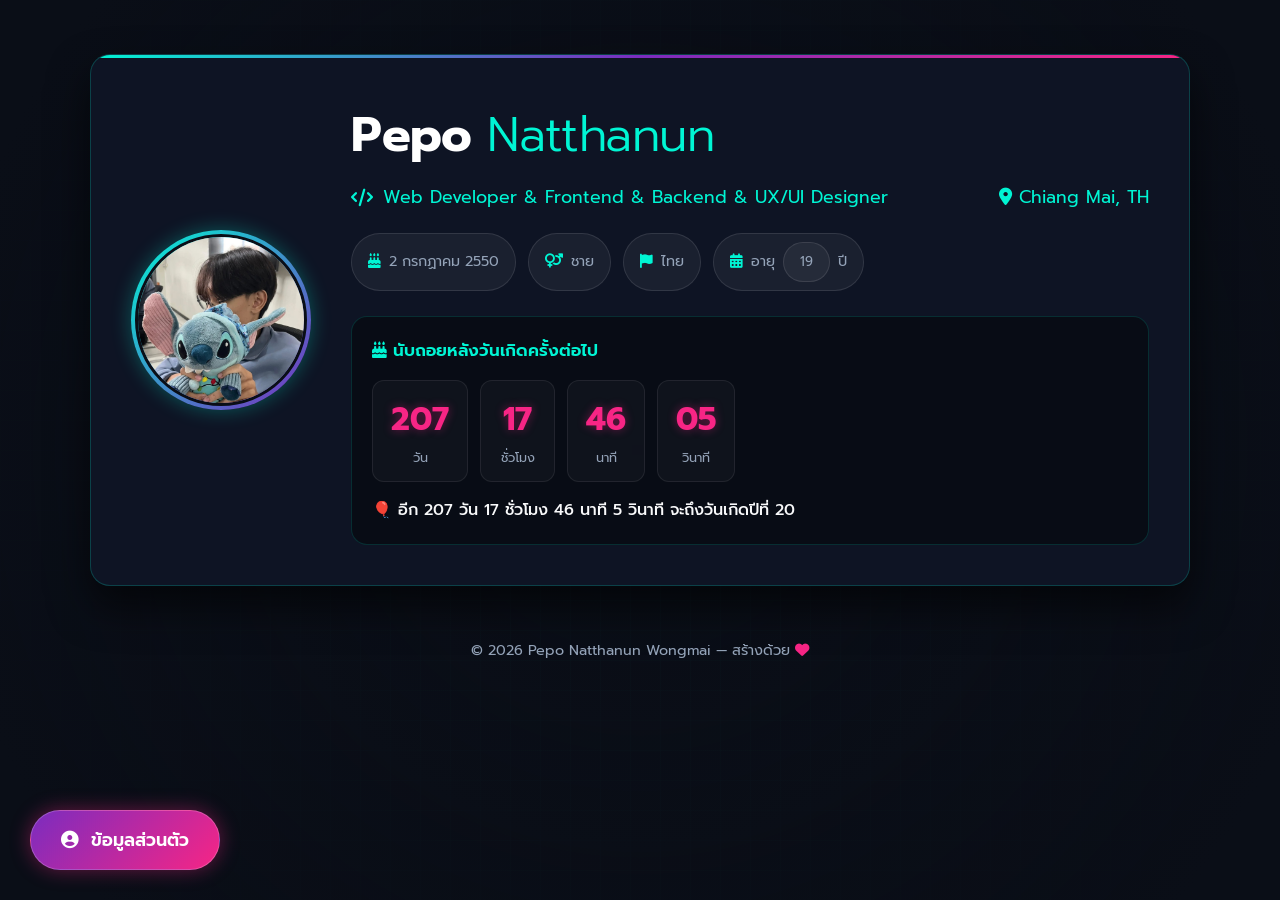
==== index.html @ 911c1d2a "Edit_profile" ====
<!DOCTYPE html>
<html lang="th">

<head>
    <meta charset="UTF-8">
    <meta name="viewport" content="width=device-width, initial-scale=1.0">
    <title>Portfolio - Pepo Natthanun</title>
    <link rel="icon" href="icon.png" type="image/png">
    <link rel="stylesheet" href="style.css">
    <link rel="stylesheet" href="https://cdnjs.cloudflare.com/ajax/libs/font-awesome/6.5.0/css/all.min.css">
    <link href="https://fonts.googleapis.com/css2?family=Prompt:wght@300;400;500;600;700&display=swap" rel="stylesheet">
</head>

<body>

    <video class="video-background" autoplay muted loop playsinline id="bgVideo">
        <source src="video.mp4" type="video/mp4">
    </video>
    <div class="video-overlay"></div>

    <button class="show-info-btn" id="showInfoBtn">
        <i class="fas fa-user-circle"></i>
        <span class="btn-text">ข้อมูลส่วนตัว</span>
    </button>

    <div class="party-overlay" id="partyOverlay"></div>
    <div class="birthday-message" id="birthdayMessage">
        <h2>🎉 สุขสันต์วันเกิด! 🎂</h2>
        <p style="font-size: 1.5em; margin-top: 20px;">อายุครบ <span id="newAge">18</span> ปีแล้ว!</p>
        <p style="margin-top: 20px;">🎈 🎊 🎁</p>
    </div>

    <div class="lightbox" id="lightbox" onclick="closeLightbox()">
        <span class="lightbox-close" onclick="closeLightbox()">&times;</span>
        <img id="lightboxImg" src="" alt="Full size">
    </div>

    <div class="container">

        <div class="profile-card">
            <div class="profile-image">
                <img src="photo/profile_port.jpg" alt="Profile Image"
                    onerror="this.src='data:image/svg+xml,%3Csvg%20xmlns%3D%22http%3A%2F%2Fwww.w3.org%2F2000%2Fsvg%22%20width%3D%22200%22%20height%3D%22200%22%20viewBox%3D%220%200%20200%20200%22%3E%3Ccircle%20cx%3D%22100%22%20cy%3D%22100%22%20r%3D%2290%22%20fill%3D%22%234361ee%22%2F%3E%3Ctext%20x%3D%22100%22%20y%3D%22120%22%20font-size%3D%2260%22%20text-anchor%3D%22middle%22%20fill%3D%22white%22%20font-family%3D%22Arial%22%3EF%3C%2Ftext%3E%3C%2Fsvg%3E'">
            </div>
            <div class="profile-info">
                <h1>Pepo <span style="font-weight:300;">Natthanun</span></h1>
                <div class="title">
                    <i class="fas fa-code"></i> Web Developer & Frontend & Backend & UX/UI Designer
                    <span style="margin-left: auto;"><i class="fas fa-map-marker-alt"></i> Chiang Mai, TH</span>
                </div>
                <div class="quick-info">
                    <span><i class="fas fa-cake-candles"></i> 2 กรกฏาคม 2550</span>
                    <span><i class="fas fa-venus-mars"></i> ชาย</span>
                    <span><i class="fas fa-flag"></i> ไทย</span>
                    <span><i class="fas fa-calendar-alt"></i> อายุ <span id="currentAge">19</span> ปี</span>
                </div>

                <!-- ✅ กล่องนับถอยหลังวันเกิด -->
                <div class="countdown-box">
                    <div class="countdown-title">
                        <i class="fas fa-birthday-cake"></i> นับถอยหลังวันเกิดครั้งต่อไป
                    </div>
                    <div class="countdown-timer" id="countdown">
                        <div class="countdown-item">
                            <div class="countdown-number" id="days">00</div>
                            <div class="countdown-label">วัน</div>
                        </div>
                        <div class="countdown-item">
                            <div class="countdown-number" id="hours">00</div>
                            <div class="countdown-label">ชั่วโมง</div>
                        </div>
                        <div class="countdown-item">
                            <div class="countdown-number" id="minutes">00</div>
                            <div class="countdown-label">นาที</div>
                        </div>
                        <div class="countdown-item">
                            <div class="countdown-number" id="seconds">00</div>
                            <div class="countdown-label">วินาที</div>
                        </div>
                    </div>
                    <p style="margin-top: 15px; font-weight: 500;" id="birthdayStatus"></p>
                </div>
            </div>
        </div>

        <!-- ✅ เนื้อหาที่ซ่อนไว้ (จะแสดงเมื่อกดปุ่ม) -->
        <div class="hidden-content" id="hiddenContent">

            <!-- ข้อมูลส่วนตัว -->
            <div class="section-card">
                <h2><i class="fas fa-user-circle"></i> ข้อมูลส่วนตัว</h2>
                <ul class="personal-list">
                    <li><i class="fas fa-user"></i> <strong>ชื่อ - สกุล:</strong> นาย ณัฐนันท์ วงค์ใหม่</li>
                    <li><i class="fas fa-tag"></i> <strong>ชื่อเล่น:</strong> ปีโป้</li>
                    <li><i class="fas fa-calendar"></i> <strong>อายุ:</strong> <span id="personalAge">19</span> ปี</li>
                    <li><i class="fas fa-birthday-cake"></i> <strong>วันเกิด:</strong> 2 กรกฎาคม 2550</li>
                    <li><i class="fas fa-flag"></i> <strong>สัญชาติ:</strong> ไทย</li>
                </ul>
            </div>

            <!-- การศึกษา -->
            <div class="section-card">
                <h2><i class="fas fa-graduation-cap"></i> ประวัติการศึกษา</h2>
                <ul class="edu-list">
                    <li>
                        <span class="edu-year"><i class="far fa-calendar-alt"></i> 2569 - 2571</span>
                        <span>วิทยาลัยเทคนิคเชียงใหม่ (ปวส.)</span>
                        <button class="map-btn" data-location="วิทยาลัยเทคนิคเชียงใหม่"
                            onclick="confirmNavigation('https://maps.google.com/?cid=16437968764366300182')">
                            <i class="fas fa-map-marked-alt"></i> แผนที่
                        </button>
                    </li>
                    <li>
                        <span class="edu-year"><i class="far fa-calendar-alt"></i> 2565 - 2568</span>
                        <span>วิทยาลัยเทคนิคเชียงใหม่ (ปวช.)</span>
                        <button class="map-btn" data-location="วิทยาลัยเทคนิคเชียงใหม่"
                            onclick="confirmNavigation('https://maps.google.com/?cid=16437968764366300182')">
                            <i class="fas fa-map-marked-alt"></i> แผนที่
                        </button>
                    </li>
                    <li>
                        <span class="edu-year"><i class="far fa-calendar-alt"></i> 2557 - 2565</span>
                        <span>โรงเรียนบ้านหนองโค้ง</span>
                        <button class="map-btn" data-location="โรงเรียนบ้านหนองโค้ง"
                        onclick="confirmNavigation('https://www.google.com/maps/search/?api=1&query=โรงเรียนบ้านหนองโค้ง+เชียงใหม่')">
                        <i class="fas fa-map-marked-alt"></i> แผนที่
                        </button>
                    </li>
                </ul>
            </div>

            <!-- ทักษะ -->
            <div class="section-card">
                <h2><i class="fas fa-code-branch"></i> ทักษะ & เทคโนโลยี</h2>
                <div class="skills-grid">
                    <div class="skill-box">
                        <i class="fas fa-laptop-code" style="font-size: 1.8em; color: var(--primary); margin-bottom: 12px;"></i>
                        <h3>Frontend</h3>
                        <ul style="list-style: none; padding: 0; margin: 15px 0 0 0; text-align: left; display: flex; flex-direction: column; gap: 8px;">
                            <li style="display: flex; align-items: center; gap: 10px;">
                                <i class="fab fa-html5" style="color: #e34f26; font-size: 1.2em; width: 20px; text-align: center;"></i> HTML
                            </li>
                            <li style="display: flex; align-items: center; gap: 10px;">
                                <i class="fab fa-css3-alt" style="color: #1572b6; font-size: 1.2em; width: 20px; text-align: center;"></i> CSS
                            </li>
                            <li style="display: flex; align-items: center; gap: 10px;">
                                <i class="fab fa-js" style="color: #f7df1e; font-size: 1.2em; width: 20px; text-align: center;"></i> JavaScript
                            </li>
                            <li style="display: flex; align-items: center; gap: 10px;">
                                <i class="fas fa-cubes" style="color: #000000; background: #ffffff; border-radius: 4px; padding: 1px; font-size: 1.1em; width: 20px; text-align: center;"></i> Next.js
                            </li>
                            <li style="display: flex; align-items: center; gap: 10px;">
                                <i class="fas fa-mobile-alt" style="color: #4cc9f0; font-size: 1.2em; width: 20px; text-align: center;"></i> Responsive Design
                            </li>
                        </ul>
                    </div>
                    <div class="skill-box">
                        <i class="fas fa-server" style="font-size: 1.8em; color: var(--primary); margin-bottom: 10px;"></i>
                        <h3>Backend</h3>
                        <ul style="list-style: none; padding: 0; margin: 15px 0 0 0; text-align: left; display: flex; flex-direction: column; gap: 8px;">
                            <li style="display: flex; align-items: center; gap: 10px;">
                                <i class="fab fa-php" style="color: #777bb4; font-size: 1.2em; width: 20px; text-align: center;"></i> PHP
                            </li>
                            <li style="display: flex; align-items: center; gap: 10px;">
                                <i class="fab fa-python" style="color: #3776ab; font-size: 1.2em; width: 20px; text-align: center;"></i> Python (MicroPython)
                            </li>
                            <li style="display: flex; align-items: center; gap: 10px;">
                                <i class="fab fa-node-js" style="color: #339933; font-size: 1.2em; width: 20px; text-align: center;"></i> Node.js (Express)
                            </li>
                        </ul>
                    </div>
                    <div class="skill-box">
                        <i class="fas fa-tools" style="font-size: 1.8em; color: var(--primary); margin-bottom: 10px;"></i>
                        <h3>Tools</h3>
                        <ul style="list-style: none; padding: 0; margin: 15px 0 0 0; text-align: left; display: flex; flex-direction: column; gap: 8px;">
                            <li style="display: flex; align-items: center; gap: 10px;">
                                <i class="fab fa-git-alt" style="color: #f05032; font-size: 1.2em; width: 20px; text-align: center;"></i> Git
                            </li>
                            <li style="display: flex; align-items: center; gap: 10px;">
                                <i class="fab fa-github" style="color: #333; font-size: 1.2em; width: 20px; text-align: center;"></i> GitHub
                            </li>
                            <li style="display: flex; align-items: center; gap: 10px;">
                                <i class="fas fa-code" style="color: #007acc; font-size: 1.2em; width: 20px; text-align: center;"></i> VS Code
                            </li>
                            <li style="display: flex; align-items: center; gap: 10px;">
                                <i class="fab fa-figma" style="color: #f24e1e; font-size: 1.2em; width: 20px; text-align: center;"></i> Figma (พื้นฐาน)
                            </li>
                        </ul>
                    </div>
                    <div class="skill-box">
                        <i class="fas fa-language" style="font-size: 1.8em; color: var(--primary); margin-bottom: 10px;"></i>
                        <h3>ภาษา</h3>
                        <ul style="list-style: none; padding: 0; margin: 15px 0 0 0; text-align: left; display: flex; flex-direction: column; gap: 8px;">
                            <li style="display: flex; align-items: center; gap: 10px;">
                                <i class="fas fa-globe-asia"></i> ไทย (Native)
                            </li>
                            <li style="display: flex; align-items: center; gap: 10px;">
                                <i class="fas fa-globe-americas"></i> อังกฤษ (สื่อสารได้)
                            </li>
                        </ul>
                    </div>
                </div>
            </div>

            <!-- ผลงาน -->
            <div class="section-card">
                <h2><i class="fas fa-briefcase"></i> ผลงาน & เว็บไซต์</h2>
                
                <!-- หมวดหมู่ที่ 1: การแข่งขัน -->
                <h3 style="margin: 20px 0 15px 0; font-size: 1.1em; color: #fbbf24;">
                    <i class="fas fa-trophy"></i> ผลงานการแข่งขัน & รางวัล
                </h3>
                <div class="work-gallery">
                    <div class="work-card" onclick="openLightbox('photo/coding1.jpg')">
                        <img src="photo/coding1.jpg" alt="Coding Thailand Round 1"
                            onerror="this.style.backgroundColor='#2a2d3e'; this.src='data:image/svg+xml,%3Csvg xmlns=%22http://www.w3.org/2000/svg%22 width=%22100%25%22 height=%22100%25%22%3E%3Crect width=%22100%25%22 height=%22100%25%22 fill=%22%232a2d3e%22/%3E%3Ctext x=%2250%25%22 y=%2250%25%22 fill=%22%238d99ae%22 dominant-baseline=%22middle%22 text-anchor=%22middle%22%3ECoding Thailand 1%3C/text%3E%3C/svg%3E';">
                        <div class="work-content">
                            <h4>Coding Thailand (รอบคัดเลือก)</h4>
                            <p>ผ่านการคัดเลือกตัวแทนเข้าแข่งขันระดับประเทศ ณ กรุงเทพฯ</p>
                            <i class="fas fa-search-plus" style="color: var(--primary);"></i>
                        </div>
                    </div>

                    <div class="work-card" onclick="openLightbox('photo/coding.jpg')">
                        <img src="photo/coding.jpg" alt="Coding Thailand National Round"
                            onerror="this.style.backgroundColor='#2a2d3e'; this.src='data:image/svg+xml,%3Csvg xmlns=%22http://www.w3.org/2000/svg%22 width=%22100%25%22 height=%22100%25%22%3E%3Crect width=%22100%25%22 height=%22100%25%22 fill=%22%232a2d3e%22/%3E%3Ctext x=%2250%25%22 y=%2250%25%22 fill=%22%238d99ae%22 dominant-baseline=%22middle%22 text-anchor=%22middle%22%3ECoding Thailand 2%3C/text%3E%3C/svg%3E';">
                        <div class="work-content">
                            <h4>Coding Thailand (รอบระดับประเทศ)</h4>
                            <p>เข้าร่วมการแข่งขันพัฒนาซอฟต์แวร์รอบชิงชนะเลิศ</p>
                            <i class="fas fa-search-plus" style="color: var(--primary);"></i>
                        </div>
                    </div>

                    <div class="work-card" onclick="openLightbox('photo/AI.png')">
                        <img src="photo/AI.png" alt="AI Project"
                            onerror="this.style.backgroundColor='#2a2d3e'; this.src='data:image/svg+xml,%3Csvg xmlns=%22http://www.w3.org/2000/svg%22 width=%22100%25%22 height=%22100%25%22%3E%3Crect width=%22100%25%22 height=%22100%25%22 fill=%22%232a2d3e%22/%3E%3Ctext x=%2250%25%22 y=%2250%25%22 fill=%22%238d99ae%22 dominant-baseline=%22middle%22 text-anchor=%22middle%22%3EAI Innovation%3C/text%3E%3C/svg%3E';">
                        <div class="work-content">
                            <h4>การแข่งขันพัฒนา AI & Innovation</h4>
                            <p>การประยุกต์ใช้ปัญญาประดิษฐ์ในการแก้ปัญหา</p>
                            <i class="fas fa-search-plus" style="color: var(--primary);"></i>
                        </div>
                    </div>
                </div>

                <!-- หมวดหมู่ที่ 2: ผลงานส่วนตัว / ทำเล่นๆ -->
                <h3 style="margin: 30px 0 15px 0; font-size: 1.1em; color: #4cc9f0;">
                    <i class="fas fa-gamepad"></i> โปรเจกต์ส่วนตัว & ผลงานพัฒนายามว่าง
                </h3>
                <div class="work-gallery">
                <div class="work-card">
                        <img src="photo/Music.png" alt="Music Player" onclick="openLightbox('photo/Music.png')"
                            onerror="this.style.backgroundColor='#2a2d3e'; this.src='data:image/svg+xml,%3Csvg xmlns=%22http://www.w3.org/2000/svg%22 width=%22100%25%22 height=%22100%25%22%3E%3Crect width=%22100%25%22 height=%22100%25%22 fill=%22%232a2d3e%22/%3E%3Ctext x=%2250%25%22 y=%2250%25%22 fill=%22%234cc9f0%22 dominant-baseline=%22middle%22 text-anchor=%22middle%22%3EMusic Player%3C/text%3E%3C/svg%3E';">
                    <div class="work-content">
                        <h4>Music Player</h4>
                        <p>เป็นการลองสร้างเว็บเล่นเพลง ที่นำ Link Spotify มาใช้งานและเชื่อมต่อกับ API</p>
                        <a href="https://musicproject-poluvcvic.vercel.app/" target="_blank" class="visit-btn" style="display: inline-block; margin-top: 10px; color: var(--primary); font-weight: 500; text-decoration: none;">
                        <i class="fas fa-external-link-alt"></i> เปิดไปยังเว็บไซต์
                        </a>
                    </div>
                </div>
                    <div class="work-card">
                        <div style="background: linear-gradient(145deg, #4361ee, #7209b7); aspect-ratio: 16/9; display: flex; align-items: center; justify-content: center; color: white; font-size: 2.5em;">
                            <i class="fas fa-clock"></i>
                        </div>
                        <div class="work-content">
                            <h4>กำลังพัฒนา...</h4>
                            <p>โปรเจกต์และไอเดียใหม่ๆ กำลังจะมาเร็วๆ นี้</p>
                        </div>
                    </div>
                </div>
            </div>

        </div>
        <footer>
            <p>© 2026 Pepo Natthanun Wongmai — สร้างด้วย <i class="fas fa-heart" style="color: #f72585;"></i></p>
        </footer>
        
    </div>
    <script src="script.js"></script>
</body>

</html>
---- style.css ----
@import url('https://fonts.googleapis.com/css2?family=Fira+Code:wght@400;500;600&family=Prompt:wght@300;400;500;600;700&display=swap');

:root {
    --bg-dark: #0a0e17;
    --card-bg: rgba(16, 23, 42, 0.75);
    --primary: #00f5d4;       /* Neon Cyan */
    --secondary: #7b2cbf;     /* Neon Purple */
    --accent: #f72585;        /* Neon Pink */
    --text-main: #f8f9fa;
    --text-muted: #94a3b8;
    --code-font: 'Fira Code', monospace;
    --border-radius: 16px;
    --card-radius: 20px;
    --neon-glow: 0 0 20px rgba(0, 245, 212, 0.3);
    --shadow: 0 20px 40px rgba(0, 0, 0, 0.6);
}

* {
    margin: 0;
    padding: 0;
    box-sizing: border-box;
}

body {
    font-family: 'Prompt', sans-serif;
    background-color: var(--bg-dark);
    color: var(--text-main);
    line-height: 1.7;
    padding: 24px;
    min-height: 100vh;
    position: relative;
    background-image: 
        linear-gradient(rgba(0, 245, 212, 0.03) 1px, transparent 1px),
        linear-gradient(90deg, rgba(0, 245, 212, 0.03) 1px, transparent 1px);
    background-size: 30px 30px;
}

/* Background Video Overlay */
.video-background {
    position: fixed;
    top: 0;
    left: 0;
    width: 100%;
    height: 100%;
    object-fit: cover;
    z-index: -2;
    opacity: 0.35;
    filter: saturate(1.2) contrast(1.1);
}

.video-overlay {
    position: fixed;
    top: 0;
    left: 0;
    width: 100%;
    height: 100%;
    background: radial-gradient(circle at center, rgba(10, 14, 23, 0.5) 0%, #0a0e17 90%);
    z-index: -1;
}

.container {
    max-width: 1100px;
    margin: 0 auto;
    position: relative;
    z-index: 1;
}

/* Floating Info Button */
.show-info-btn {
    position: fixed;
    bottom: 30px;
    left: 30px;
    background: linear-gradient(135deg, var(--secondary), var(--accent));
    color: white;
    border: 1px solid rgba(255, 255, 255, 0.2);
    padding: 16px 30px;
    border-radius: 50px;
    font-size: 1.1em;
    font-weight: 600;
    font-family: var(--code-font);
    cursor: pointer;
    box-shadow: 0 0 20px rgba(247, 37, 133, 0.4);
    display: flex;
    align-items: center;
    gap: 12px;
    z-index: 1000;
    transition: all 0.3s ease;
}

.show-info-btn:hover {
    transform: translateY(-3px) scale(1.03);
    box-shadow: 0 0 35px rgba(247, 37, 133, 0.7);
}

.hidden-content {
    display: none;
}

.hidden-content.show {
    display: block;
}

/* Profile Card - Terminal Style */
.profile-card {
    background: var(--card-bg);
    backdrop-filter: blur(20px);
    -webkit-backdrop-filter: blur(20px);
    border-radius: var(--card-radius);
    padding: 40px;
    margin-top: 30px;
    margin-bottom: 32px;
    box-shadow: var(--shadow);
    display: flex;
    flex-wrap: wrap;
    align-items: center;
    gap: 40px;
    border: 1px solid rgba(0, 245, 212, 0.2);
    position: relative;
    overflow: hidden;
}

.profile-card::before {
    content: '';
    position: absolute;
    top: 0;
    left: 0;
    width: 100%;
    height: 3px;
    background: linear-gradient(90deg, var(--primary), var(--secondary), var(--accent));
}

.profile-image {
    flex-shrink: 0;
    width: 180px;
    height: 180px;
    border-radius: 50%;
    background: linear-gradient(135deg, var(--primary), var(--secondary));
    padding: 4px;
    box-shadow: var(--neon-glow);
}

.profile-image img {
    width: 100%;
    height: 100%;
    object-fit: cover;
    border-radius: 50%;
    border: 3px solid var(--bg-dark);
}

.profile-info {
    flex: 1;
}

.profile-info h1 {
    font-size: 3em;
    font-weight: 700;
    color: #fff;
    margin-bottom: 6px;
    letter-spacing: -0.5px;
}

.profile-info h1 span {
    color: var(--primary);
    font-family: var(--code-font);
}

.profile-info .title {
    font-size: 1.1em;
    font-family: var(--code-font);
    color: var(--primary);
    margin-bottom: 20px;
    display: flex;
    align-items: center;
    gap: 10px;
    flex-wrap: wrap;
}

.quick-info {
    display: flex;
    flex-wrap: wrap;
    gap: 12px;
    margin-top: 16px;
}

.quick-info span {
    display: flex;
    align-items: center;
    gap: 8px;
    background: rgba(255, 255, 255, 0.05);
    border: 1px solid rgba(255, 255, 255, 0.1);
    padding: 8px 16px;
    border-radius: 50px;
    font-size: 0.9em;
    color: var(--text-muted);
}

.quick-info span i {
    color: var(--primary);
}

/* Countdown Box */
.countdown-box {
    background: rgba(0, 0, 0, 0.4);
    border-radius: 16px;
    padding: 20px;
    margin-top: 25px;
    border: 1px solid rgba(0, 245, 212, 0.15);
}

.countdown-title {
    font-size: 1.05em;
    font-weight: 600;
    font-family: var(--code-font);
    margin-bottom: 15px;
    color: var(--primary);
}

.countdown-timer {
    display: flex;
    gap: 12px;
    flex-wrap: wrap;
}

.countdown-item {
    background: rgba(255, 255, 255, 0.03);
    border: 1px solid rgba(255, 255, 255, 0.08);
    padding: 12px 18px;
    border-radius: 12px;
    text-align: center;
    min-width: 75px;
}

.countdown-number {
    font-size: 2em;
    font-weight: 700;
    font-family: var(--code-font);
    color: var(--accent);
    text-shadow: 0 0 10px rgba(247, 37, 133, 0.4);
}

.countdown-label {
    font-size: 0.8em;
    color: var(--text-muted);
}

/* Section Cards - IDE Window Style */
.section-card {
    background: var(--card-bg);
    backdrop-filter: blur(15px);
    border-radius: var(--card-radius);
    padding: 32px;
    margin-bottom: 28px;
    box-shadow: var(--shadow);
    border: 1px solid rgba(255, 255, 255, 0.08);
    transition: all 0.3s ease;
    position: relative;
}

.section-card:hover {
    border-color: rgba(0, 245, 212, 0.3);
    box-shadow: 0 10px 30px rgba(0, 0, 0, 0.8), 0 0 15px rgba(0, 245, 212, 0.1);
    transform: translateY(-2px);
}

h2 {
    font-size: 1.6em;
    font-weight: 600;
    font-family: var(--code-font);
    color: #fff;
    margin-bottom: 24px;
    display: flex;
    align-items: center;
    gap: 12px;
    border-bottom: 1px solid rgba(255, 255, 255, 0.1);
    padding-bottom: 14px;
}

h2 i {
    color: var(--primary);
}

/* Lists Styling */
.personal-list, .edu-list {
    list-style: none;
}

.personal-list li, .edu-list li {
    padding: 12px 0;
    border-bottom: 1px dashed rgba(255, 255, 255, 0.08);
    display: flex;
    align-items: center;
    gap: 15px;
    color: var(--text-muted);
}

.personal-list li strong {
    color: var(--text-main);
}

.personal-list li i {
    color: var(--primary);
    width: 20px;
}

.edu-year {
    font-family: var(--code-font);
    font-weight: 600;
    color: var(--primary);
    min-width: 140px;
}

.map-btn {
    background: rgba(0, 245, 212, 0.1);
    border: 1px solid var(--primary);
    color: var(--primary);
    cursor: pointer;
    margin-left: auto;
    padding: 6px 14px;
    border-radius: 20px;
    transition: 0.2s;
    font-size: 0.85em;
    font-family: var(--code-font);
}

.map-btn:hover {
    background: var(--primary);
    color: var(--bg-dark);
    box-shadow: var(--neon-glow);
}

/* Skills Grid */
.skills-grid {
    display: grid;
    grid-template-columns: repeat(auto-fit, minmax(220px, 1fr));
    gap: 20px;
}

.skill-box {
    background: rgba(0, 0, 0, 0.3);
    border: 1px solid rgba(255, 255, 255, 0.05);
    padding: 22px;
    border-radius: 16px;
    transition: 0.3s;
}

.skill-box:hover {
    border-color: var(--secondary);
    background: rgba(123, 44, 191, 0.1);
}

.skill-box h3 {
    font-family: var(--code-font);
    color: var(--primary);
    margin-bottom: 8px;
}

.skill-box p {
    color: var(--text-muted);
    font-size: 0.95em;
}

/* Work Gallery */
.work-gallery {
    display: grid;
    grid-template-columns: repeat(auto-fit, minmax(260px, 1fr));
    gap: 24px;
    margin-top: 20px;
}

.work-card {
    background: rgba(0, 0, 0, 0.4);
    border-radius: 16px;
    overflow: hidden;
    border: 1px solid rgba(255, 255, 255, 0.08);
    transition: 0.3s;
    cursor: pointer;
}

.work-card:hover {
    transform: translateY(-5px);
    border-color: var(--accent);
    box-shadow: 0 10px 20px rgba(247, 37, 133, 0.2);
}

.work-card img {
    width: 100%;
    aspect-ratio: 16/9;
    object-fit: cover;
}

.work-card .work-content {
    padding: 16px 20px;
}

.work-card h4 {
    color: var(--text-main);
    font-size: 1.05em;
    margin-bottom: 4px;
}

.work-card p {
    color: var(--text-muted);
    font-size: 0.85em;
}

/* Lightbox Modal */
.lightbox {
    position: fixed;
    top: 0;
    left: 0;
    width: 100%;
    height: 100%;
    background: rgba(10, 14, 23, 0.95);
    backdrop-filter: blur(10px);
    display: none;
    justify-content: center;
    align-items: center;
    z-index: 10000;
}

.lightbox.active {
    display: flex;
}

.lightbox img {
    max-width: 90%;
    max-height: 85%;
    border-radius: 12px;
    border: 1px solid var(--primary);
    box-shadow: 0 0 50px rgba(0, 245, 212, 0.2);
}

.lightbox-close {
    position: absolute;
    top: 30px;
    right: 30px;
    color: #fff;
    font-size: 35px;
    cursor: pointer;
}

/* Footer */
footer {
    text-align: center;
    padding: 20px;
    color: var(--text-muted);
    font-family: var(--code-font);
    font-size: 0.9em;
}

/* Birthday Overlay */
.birthday-message {
    position: fixed;
    top: 50%;
    left: 50%;
    transform: translate(-50%, -50%);
    background: var(--bg-dark);
    border: 2px solid var(--accent);
    box-shadow: 0 0 50px rgba(247, 37, 133, 0.6);
    padding: 40px;
    border-radius: 20px;
    text-align: center;
    z-index: 10000;
    display: none;
}

.party-active .birthday-message {
    display: block;
}

@media (max-width: 640px) {
    .profile-card {
        padding: 25px;
        flex-direction: column;
        text-align: center;
    }

    .profile-info h1 {
        font-size: 2.2em;
    }

    .quick-info {
        justify-content: center;
    }

    .map-btn {
        margin-left: 0;
        margin-top: 8px;
        width: 100%;
    }
}
*:not(i):not(svg):not([class*="fa-"]) {
    font-family: 'Prompt', sans-serif !important;
}

i, .fas, .far, .fab {
    font-family: "Font Awesome 6 Free", "Font Awesome 6 Brands" !important;
}
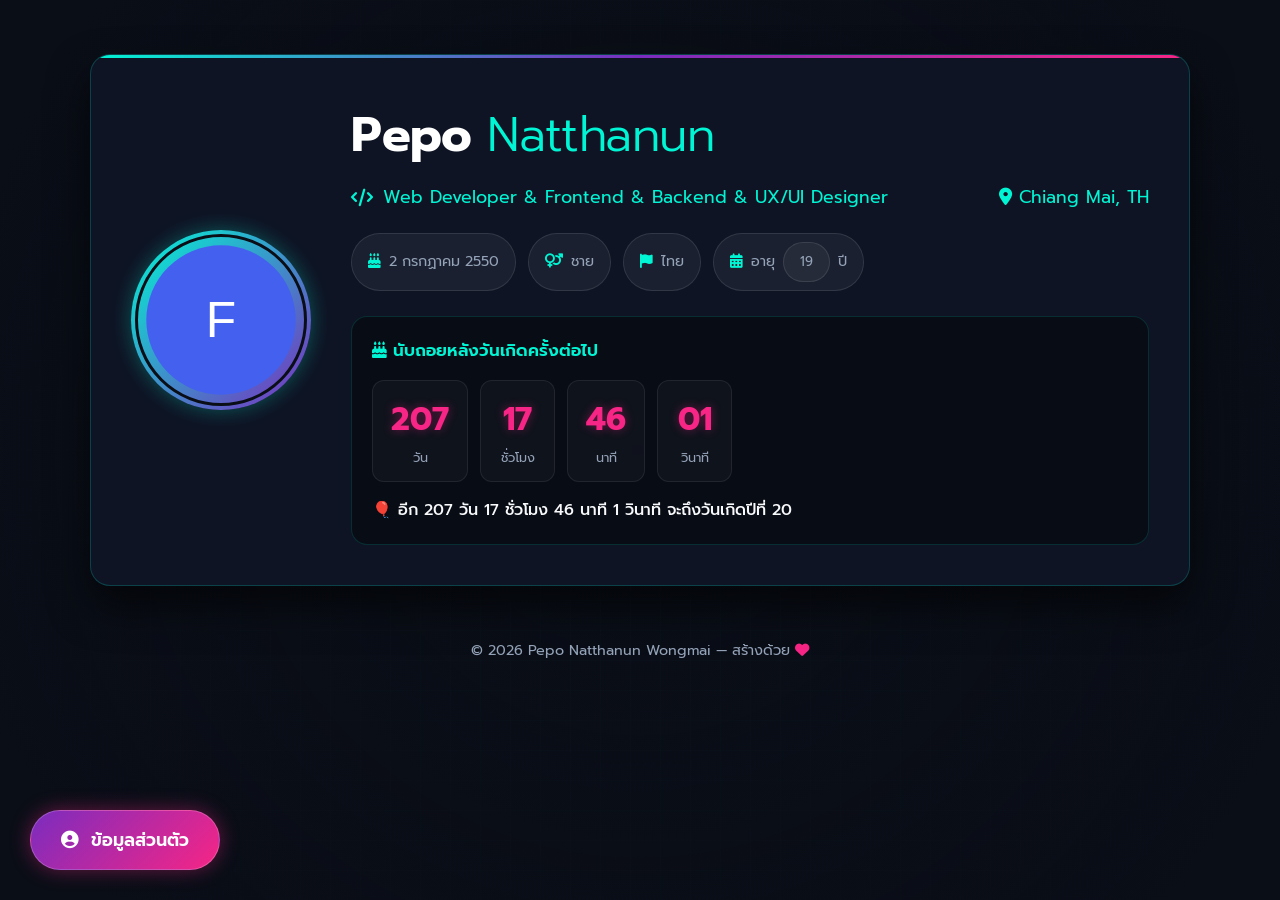
==== commit 236cd212: "แก้ไข/เพิ่ม ผลงานการแข่งขัน" ====
--- a/index.html
+++ b/index.html
@@ -225,7 +225,7 @@
                         <img src="photo/coding.jpg" alt="Coding Thailand National Round"
                             onerror="this.style.backgroundColor='#2a2d3e'; this.src='data:image/svg+xml,%3Csvg xmlns=%22http://www.w3.org/2000/svg%22 width=%22100%25%22 height=%22100%25%22%3E%3Crect width=%22100%25%22 height=%22100%25%22 fill=%22%232a2d3e%22/%3E%3Ctext x=%2250%25%22 y=%2250%25%22 fill=%22%238d99ae%22 dominant-baseline=%22middle%22 text-anchor=%22middle%22%3ECoding Thailand 2%3C/text%3E%3C/svg%3E';">
                         <div class="work-content">
-                            <h4>Coding Thailand (รอบระดับประเทศ)</h4>
+                            <h4>Coding Thailand (ระดับประเทศ)</h4>
                             <p>เข้าร่วมการแข่งขันพัฒนาซอฟต์แวร์รอบชิงชนะเลิศ</p>
                             <i class="fas fa-search-plus" style="color: var(--primary);"></i>
                         </div>
@@ -237,6 +237,24 @@
                         <div class="work-content">
                             <h4>การแข่งขันพัฒนา AI & Innovation</h4>
                             <p>การประยุกต์ใช้ปัญญาประดิษฐ์ในการแก้ปัญหา</p>
+                            <i class="fas fa-search-plus" style="color: var(--primary);"></i>
+                        </div>
+                    </div>
+                    <div class="work-card" onclick="openLightbox('photo/devops.jpg')">
+                        <img src="photo/devops.jpg" alt="DevOps Project"
+                            onerror="this.style.backgroundColor='#2a2d3e'; this.src='data:image/svg+xml,%3Csvg xmlns=%22http://www.w3.org/2000/svg%22 width=%22100%25%22 height=%22100%25%22%3E%3Crect width=%22100%25%22 height=%22100%25%22 fill=%22%232a2d3e%22/%3E%3Ctext x=%2250%25%22 y=%2250%25%22 fill=%22%238d99ae%22 dominant-baseline=%22middle%22 text-anchor=%22middle%22%3EDevOps Innovation%3C/text%3E%3C/svg%3E';">
+                        <div class="work-content">
+                            <h4>การแข่งขันพัฒนา DevOps & Innovation (ระดับสถานศึกษา)</h4>
+                            <p>การประยุกต์ใช้ DevOps ในการพัฒนาและปรับปรุงระบบ</p>
+                            <i class="fas fa-search-plus" style="color: var(--primary);"></i>
+                        </div>
+                    </div>
+                    <div class="work-card" onclick="openLightbox('photo/devops.jpg')">
+                        <img src="photo/devops-จังหวัด.jpg" alt="DevOps Project"
+                            onerror="this.style.backgroundColor='#2a2d3e'; this.src='data:image/svg+xml,%3Csvg xmlns=%22http://www.w3.org/2000/svg%22 width=%22100%25%22 height=%22100%25%22%3E%3Crect width=%22100%25%22 height=%22100%25%22 fill=%22%232a2d3e%22/%3E%3Ctext x=%2250%25%22 y=%2250%25%22 fill=%22%238d99ae%22 dominant-baseline=%22middle%22 text-anchor=%22middle%22%3EDevOps Innovation%3C/text%3E%3C/svg%3E';">
+                        <div class="work-content">
+                            <h4>การแข่งขันพัฒนา DevOps & Innovation (ระดับจังหวัด)</h4>
+                            <p>การประยุกต์ใช้ DevOps ในการพัฒนาและปรับปรุงระบบ</p>
                             <i class="fas fa-search-plus" style="color: var(--primary);"></i>
                         </div>
                     </div>
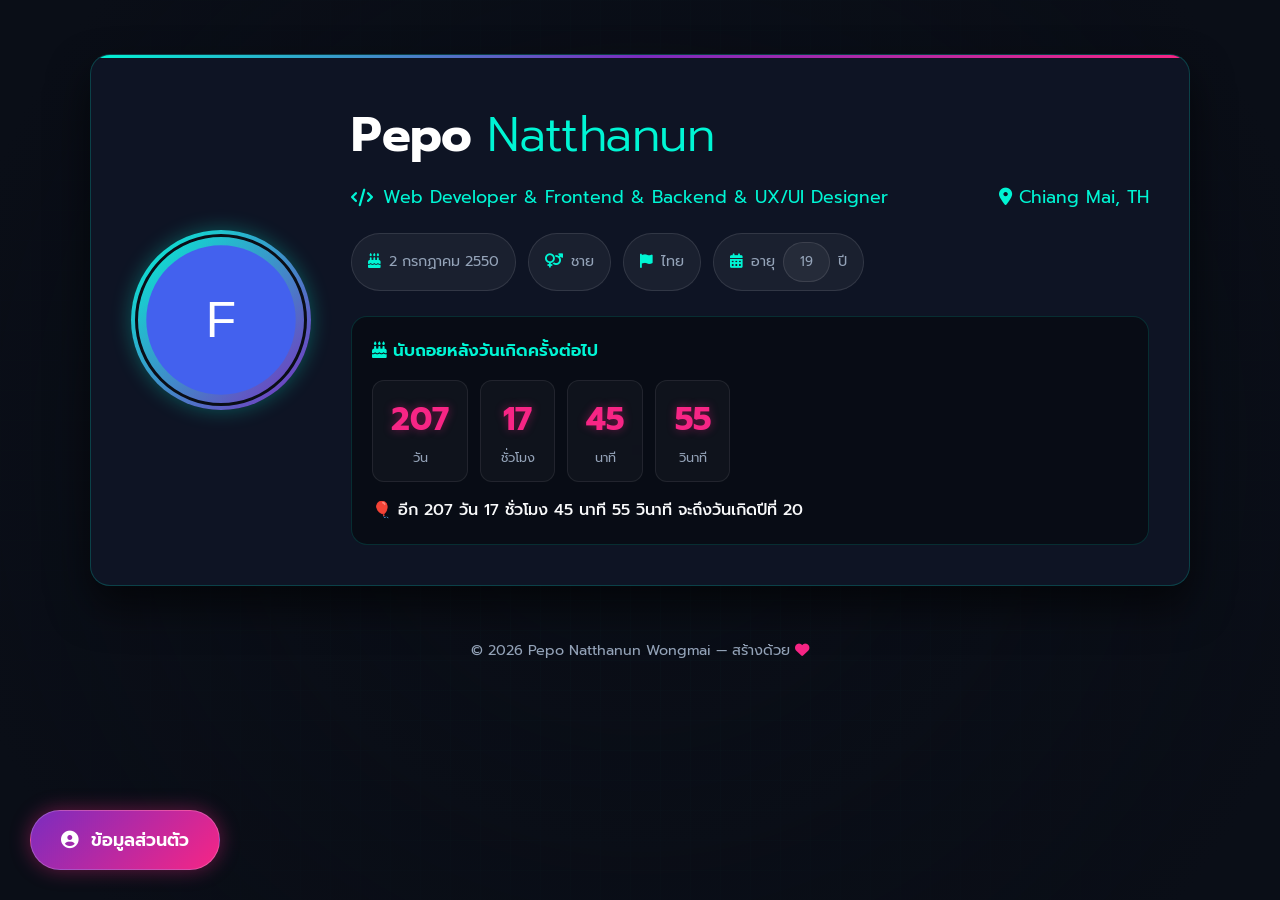
==== commit f52f7c92: "แก้ไขรูปภาพ" ====
--- a/index.html
+++ b/index.html
@@ -211,16 +211,7 @@
                     <i class="fas fa-trophy"></i> ผลงานการแข่งขัน & รางวัล
                 </h3>
                 <div class="work-gallery">
-                    <div class="work-card" onclick="openLightbox('photo/coding1.jpg')">
-                        <img src="photo/coding1.jpg" alt="Coding Thailand Round 1"
-                            onerror="this.style.backgroundColor='#2a2d3e'; this.src='data:image/svg+xml,%3Csvg xmlns=%22http://www.w3.org/2000/svg%22 width=%22100%25%22 height=%22100%25%22%3E%3Crect width=%22100%25%22 height=%22100%25%22 fill=%22%232a2d3e%22/%3E%3Ctext x=%2250%25%22 y=%2250%25%22 fill=%22%238d99ae%22 dominant-baseline=%22middle%22 text-anchor=%22middle%22%3ECoding Thailand 1%3C/text%3E%3C/svg%3E';">
-                        <div class="work-content">
-                            <h4>Coding Thailand (รอบคัดเลือก)</h4>
-                            <p>ผ่านการคัดเลือกตัวแทนเข้าแข่งขันระดับประเทศ ณ กรุงเทพฯ</p>
-                            <i class="fas fa-search-plus" style="color: var(--primary);"></i>
-                        </div>
-                    </div>
-
+                    
                     <div class="work-card" onclick="openLightbox('photo/coding.jpg')">
                         <img src="photo/coding.jpg" alt="Coding Thailand National Round"
                             onerror="this.style.backgroundColor='#2a2d3e'; this.src='data:image/svg+xml,%3Csvg xmlns=%22http://www.w3.org/2000/svg%22 width=%22100%25%22 height=%22100%25%22%3E%3Crect width=%22100%25%22 height=%22100%25%22 fill=%22%232a2d3e%22/%3E%3Ctext x=%2250%25%22 y=%2250%25%22 fill=%22%238d99ae%22 dominant-baseline=%22middle%22 text-anchor=%22middle%22%3ECoding Thailand 2%3C/text%3E%3C/svg%3E';">
@@ -230,13 +221,21 @@
                             <i class="fas fa-search-plus" style="color: var(--primary);"></i>
                         </div>
                     </div>
-
-                    <div class="work-card" onclick="openLightbox('photo/AI.png')">
-                        <img src="photo/AI.png" alt="AI Project"
-                            onerror="this.style.backgroundColor='#2a2d3e'; this.src='data:image/svg+xml,%3Csvg xmlns=%22http://www.w3.org/2000/svg%22 width=%22100%25%22 height=%22100%25%22%3E%3Crect width=%22100%25%22 height=%22100%25%22 fill=%22%232a2d3e%22/%3E%3Ctext x=%2250%25%22 y=%2250%25%22 fill=%22%238d99ae%22 dominant-baseline=%22middle%22 text-anchor=%22middle%22%3EAI Innovation%3C/text%3E%3C/svg%3E';">
-                        <div class="work-content">
-                            <h4>การแข่งขันพัฒนา AI & Innovation</h4>
-                            <p>การประยุกต์ใช้ปัญญาประดิษฐ์ในการแก้ปัญหา</p>
+                    <div class="work-card" onclick="openLightbox('photo/coding.jpg')">
+                        <img src="photo/coding-TH.jpg" alt="Coding Thailand National Round"
+                            onerror="this.style.backgroundColor='#2a2d3e'; this.src='data:image/svg+xml,%3Csvg xmlns=%22http://www.w3.org/2000/svg%22 width=%22100%25%22 height=%22100%25%22%3E%3Crect width=%22100%25%22 height=%22100%25%22 fill=%22%232a2d3e%22/%3E%3Ctext x=%2250%25%22 y=%2250%25%22 fill=%22%238d99ae%22 dominant-baseline=%22middle%22 text-anchor=%22middle%22%3ECoding Thailand 2%3C/text%3E%3C/svg%3E';">
+                        <div class="work-content">
+                            <h4>Coding Thailand (ระดับประเทศ)</h4>
+                            <p>เข้าร่วมการแข่งขันพัฒนาซอฟต์แวร์รอบชิงชนะเลิศ</p>
+                            <i class="fas fa-search-plus" style="color: var(--primary);"></i>
+                        </div>
+                    </div>
+                    <div class="work-card" onclick="openLightbox('photo/coding.jpg')">
+                        <img src="photo/AI.jpg" alt="Coding Thailand National Round"
+                            onerror="this.style.backgroundColor='#2a2d3e'; this.src='data:image/svg+xml,%3Csvg xmlns=%22http://www.w3.org/2000/svg%22 width=%22100%25%22 height=%22100%25%22%3E%3Crect width=%22100%25%22 height=%22100%25%22 fill=%22%232a2d3e%22/%3E%3Ctext x=%2250%25%22 y=%2250%25%22 fill=%22%238d99ae%22 dominant-baseline=%22middle%22 text-anchor=%22middle%22%3ECoding Thailand 2%3C/text%3E%3C/svg%3E';">
+                        <div class="work-content">
+                            <h4>พัฒนาปัญญาประดิษฐ์ & Innovation</h4>
+                            <p>การประยุกต์ใช้ปัญญาประดิษฐ์ในการแก้ปัญหาd</p>
                             <i class="fas fa-search-plus" style="color: var(--primary);"></i>
                         </div>
                     </div>
@@ -266,8 +265,8 @@
                 </h3>
                 <div class="work-gallery">
                 <div class="work-card">
-                        <img src="photo/Music.png" alt="Music Player" onclick="openLightbox('photo/Music.png')"
-                            onerror="this.style.backgroundColor='#2a2d3e'; this.src='data:image/svg+xml,%3Csvg xmlns=%22http://www.w3.org/2000/svg%22 width=%22100%25%22 height=%22100%25%22%3E%3Crect width=%22100%25%22 height=%22100%25%22 fill=%22%232a2d3e%22/%3E%3Ctext x=%2250%25%22 y=%2250%25%22 fill=%22%234cc9f0%22 dominant-baseline=%22middle%22 text-anchor=%22middle%22%3EMusic Player%3C/text%3E%3C/svg%3E';">
+                    <img src="photo/Music.jpg" alt="Music Player" onclick="openLightbox('photo/Music.jpg')"
+                    onerror="this.style.backgroundColor='#2a2d3e'; this.src='data:image/svg+xml,%3Csvg xmlns=%22http://www.w3.org/2000/svg%22 width=%22100%25%22 height=%22100%25%22%3E%3Crect width=%22100%25%22 height=%22100%25%22 fill=%22%232a2d3e%22/%3E%3Ctext x=%2250%25%22 y=%2250%25%22 fill=%22%234cc9f0%22 dominant-baseline=%22middle%22 text-anchor=%22middle%22%3EMusic Player%3C/text%3E%3C/svg%3E';">
                     <div class="work-content">
                         <h4>Music Player</h4>
                         <p>เป็นการลองสร้างเว็บเล่นเพลง ที่นำ Link Spotify มาใช้งานและเชื่อมต่อกับ API</p>
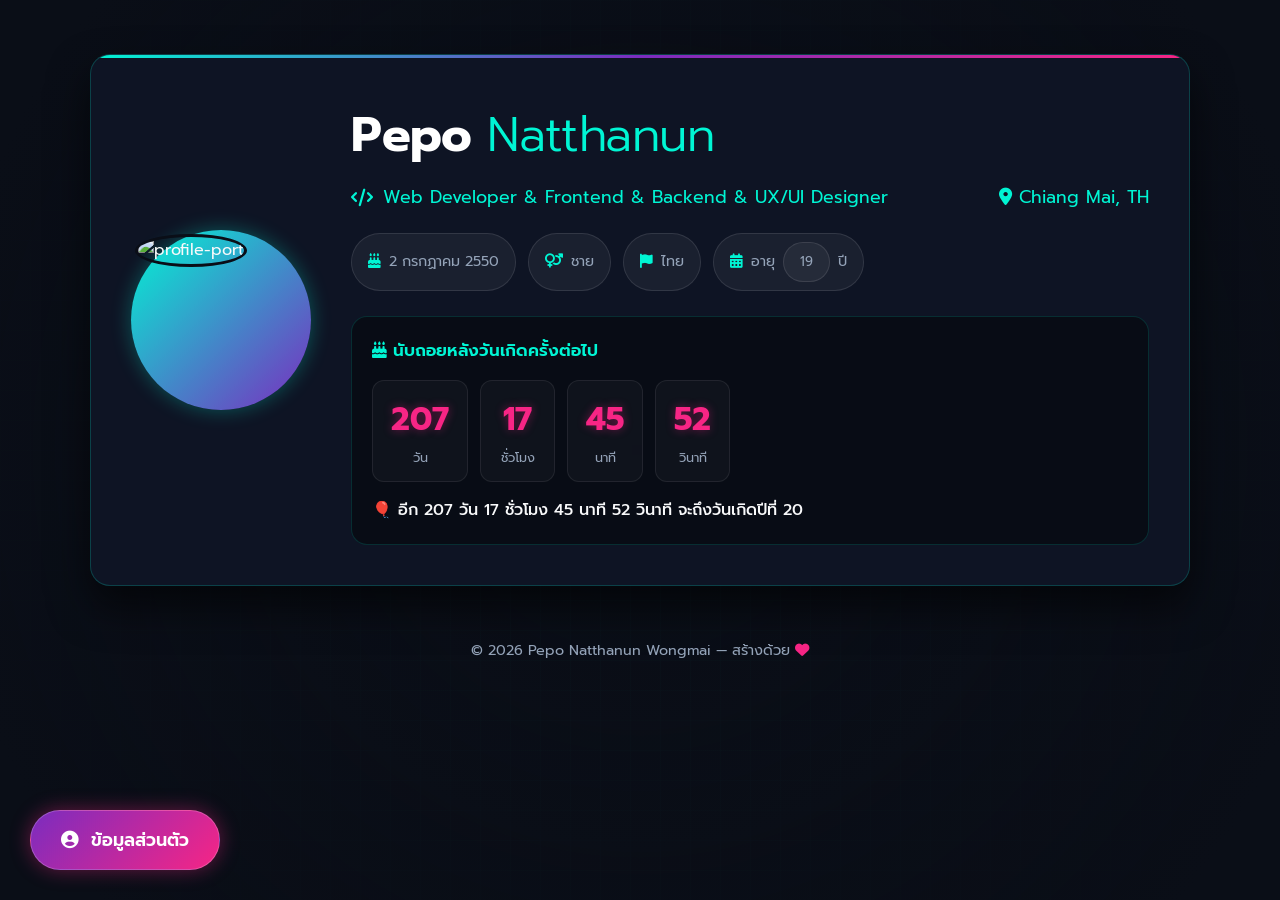
==== commit 1a3d3e3d: "แก้ไขไฟล์รูปภาพได้เปลี่ยนเป็น Link" ====
--- a/index.html
+++ b/index.html
@@ -39,8 +39,7 @@
 
         <div class="profile-card">
             <div class="profile-image">
-                <img src="photo/profile_port.jpg" alt="Profile Image"
-                    onerror="this.src='data:image/svg+xml,%3Csvg%20xmlns%3D%22http%3A%2F%2Fwww.w3.org%2F2000%2Fsvg%22%20width%3D%22200%22%20height%3D%22200%22%20viewBox%3D%220%200%20200%20200%22%3E%3Ccircle%20cx%3D%22100%22%20cy%3D%22100%22%20r%3D%2290%22%20fill%3D%22%234361ee%22%2F%3E%3Ctext%20x%3D%22100%22%20y%3D%22120%22%20font-size%3D%2260%22%20text-anchor%3D%22middle%22%20fill%3D%22white%22%20font-family%3D%22Arial%22%3EF%3C%2Ftext%3E%3C%2Fsvg%3E'">
+                <img src="https://i.ibb.co/xK21dwNB/profile-port.jpg" alt="profile-port">
             </div>
             <div class="profile-info">
                 <h1>Pepo <span style="font-weight:300;">Natthanun</span></h1>
@@ -122,8 +121,8 @@
                         <span class="edu-year"><i class="far fa-calendar-alt"></i> 2557 - 2565</span>
                         <span>โรงเรียนบ้านหนองโค้ง</span>
                         <button class="map-btn" data-location="โรงเรียนบ้านหนองโค้ง"
-                        onclick="confirmNavigation('https://www.google.com/maps/search/?api=1&query=โรงเรียนบ้านหนองโค้ง+เชียงใหม่')">
-                        <i class="fas fa-map-marked-alt"></i> แผนที่
+                            onclick="confirmNavigation('https://www.google.com/maps/search/?api=1&query=โรงเรียนบ้านหนองโค้ง+เชียงใหม่')">
+                            <i class="fas fa-map-marked-alt"></i> แผนที่
                         </button>
                     </li>
                 </ul>
@@ -205,15 +204,15 @@
             <!-- ผลงาน -->
             <div class="section-card">
                 <h2><i class="fas fa-briefcase"></i> ผลงาน & เว็บไซต์</h2>
-                
+
                 <!-- หมวดหมู่ที่ 1: การแข่งขัน -->
                 <h3 style="margin: 20px 0 15px 0; font-size: 1.1em; color: #fbbf24;">
                     <i class="fas fa-trophy"></i> ผลงานการแข่งขัน & รางวัล
                 </h3>
                 <div class="work-gallery">
-                    
-                    <div class="work-card" onclick="openLightbox('photo/coding.jpg')">
-                        <img src="photo/coding.jpg" alt="Coding Thailand National Round"
+
+                    <div class="work-card" onclick="openLightbox('https://i.ibb.co/dw1SszHq/coding.jpg')">
+                        <img src="https://i.ibb.co/dw1SszHq/coding.jpg" alt="Coding Thailand National Round"
                             onerror="this.style.backgroundColor='#2a2d3e'; this.src='data:image/svg+xml,%3Csvg xmlns=%22http://www.w3.org/2000/svg%22 width=%22100%25%22 height=%22100%25%22%3E%3Crect width=%22100%25%22 height=%22100%25%22 fill=%22%232a2d3e%22/%3E%3Ctext x=%2250%25%22 y=%2250%25%22 fill=%22%238d99ae%22 dominant-baseline=%22middle%22 text-anchor=%22middle%22%3ECoding Thailand 2%3C/text%3E%3C/svg%3E';">
                         <div class="work-content">
                             <h4>Coding Thailand (ระดับประเทศ)</h4>
@@ -221,8 +220,9 @@
                             <i class="fas fa-search-plus" style="color: var(--primary);"></i>
                         </div>
                     </div>
-                    <div class="work-card" onclick="openLightbox('photo/coding.jpg')">
-                        <img src="photo/coding-TH.jpg" alt="Coding Thailand National Round"
+
+                    <div class="work-card" onclick="openLightbox('https://i.ibb.co/cSDq1gPW/coding-TH.jpg')">
+                        <img src="https://i.ibb.co/cSDq1gPW/coding-TH.jpg" alt="Coding Thailand National Round"
                             onerror="this.style.backgroundColor='#2a2d3e'; this.src='data:image/svg+xml,%3Csvg xmlns=%22http://www.w3.org/2000/svg%22 width=%22100%25%22 height=%22100%25%22%3E%3Crect width=%22100%25%22 height=%22100%25%22 fill=%22%232a2d3e%22/%3E%3Ctext x=%2250%25%22 y=%2250%25%22 fill=%22%238d99ae%22 dominant-baseline=%22middle%22 text-anchor=%22middle%22%3ECoding Thailand 2%3C/text%3E%3C/svg%3E';">
                         <div class="work-content">
                             <h4>Coding Thailand (ระดับประเทศ)</h4>
@@ -230,17 +230,19 @@
                             <i class="fas fa-search-plus" style="color: var(--primary);"></i>
                         </div>
                     </div>
-                    <div class="work-card" onclick="openLightbox('photo/coding.jpg')">
-                        <img src="photo/AI.jpg" alt="Coding Thailand National Round"
-                            onerror="this.style.backgroundColor='#2a2d3e'; this.src='data:image/svg+xml,%3Csvg xmlns=%22http://www.w3.org/2000/svg%22 width=%22100%25%22 height=%22100%25%22%3E%3Crect width=%22100%25%22 height=%22100%25%22 fill=%22%232a2d3e%22/%3E%3Ctext x=%2250%25%22 y=%2250%25%22 fill=%22%238d99ae%22 dominant-baseline=%22middle%22 text-anchor=%22middle%22%3ECoding Thailand 2%3C/text%3E%3C/svg%3E';">
+
+                    <div class="work-card" onclick="openLightbox('https://i.ibb.co/93wjvWGK/AI.jpg')">
+                        <img src="https://i.ibb.co/93wjvWGK/AI.jpg" alt="AI Innovation"
+                            onerror="this.style.backgroundColor='#2a2d3e'; this.src='data:image/svg+xml,%3Csvg xmlns=%22http://www.w3.org/2000/svg%22 width=%22100%25%22 height=%22100%25%22%3E%3Crect width=%22100%25%22 height=%22100%25%22 fill=%22%232a2d3e%22/%3E%3Ctext x=%2250%25%22 y=%2250%25%22 fill=%22%238d99ae%22 dominant-baseline=%22middle%22 text-anchor=%22middle%22%3EAI Innovation%3C/text%3E%3C/svg%3E';">
                         <div class="work-content">
                             <h4>พัฒนาปัญญาประดิษฐ์ & Innovation</h4>
-                            <p>การประยุกต์ใช้ปัญญาประดิษฐ์ในการแก้ปัญหาd</p>
-                            <i class="fas fa-search-plus" style="color: var(--primary);"></i>
-                        </div>
-                    </div>
-                    <div class="work-card" onclick="openLightbox('photo/devops.jpg')">
-                        <img src="photo/devops.jpg" alt="DevOps Project"
+                            <p>การประยุกต์ใช้ปัญญาประดิษฐ์ในการแก้ปัญหา</p>
+                            <i class="fas fa-search-plus" style="color: var(--primary);"></i>
+                        </div>
+                    </div>
+
+                    <div class="work-card" onclick="openLightbox('https://i.ibb.co/gZSt93DW/devops.jpg')">
+                        <img src="https://i.ibb.co/gZSt93DW/devops.jpg" alt="DevOps Project College"
                             onerror="this.style.backgroundColor='#2a2d3e'; this.src='data:image/svg+xml,%3Csvg xmlns=%22http://www.w3.org/2000/svg%22 width=%22100%25%22 height=%22100%25%22%3E%3Crect width=%22100%25%22 height=%22100%25%22 fill=%22%232a2d3e%22/%3E%3Ctext x=%2250%25%22 y=%2250%25%22 fill=%22%238d99ae%22 dominant-baseline=%22middle%22 text-anchor=%22middle%22%3EDevOps Innovation%3C/text%3E%3C/svg%3E';">
                         <div class="work-content">
                             <h4>การแข่งขันพัฒนา DevOps & Innovation (ระดับสถานศึกษา)</h4>
@@ -248,8 +250,9 @@
                             <i class="fas fa-search-plus" style="color: var(--primary);"></i>
                         </div>
                     </div>
-                    <div class="work-card" onclick="openLightbox('photo/devops.jpg')">
-                        <img src="photo/devops-จังหวัด.jpg" alt="DevOps Project"
+
+                    <div class="work-card" onclick="openLightbox('https://i.ibb.co/KpXsGdCY/devops.jpg')">
+                        <img src="https://i.ibb.co/KpXsGdCY/devops.jpg" alt="DevOps Project Province"
                             onerror="this.style.backgroundColor='#2a2d3e'; this.src='data:image/svg+xml,%3Csvg xmlns=%22http://www.w3.org/2000/svg%22 width=%22100%25%22 height=%22100%25%22%3E%3Crect width=%22100%25%22 height=%22100%25%22 fill=%22%232a2d3e%22/%3E%3Ctext x=%2250%25%22 y=%2250%25%22 fill=%22%238d99ae%22 dominant-baseline=%22middle%22 text-anchor=%22middle%22%3EDevOps Innovation%3C/text%3E%3C/svg%3E';">
                         <div class="work-content">
                             <h4>การแข่งขันพัฒนา DevOps & Innovation (ระดับจังหวัด)</h4>
@@ -257,6 +260,7 @@
                             <i class="fas fa-search-plus" style="color: var(--primary);"></i>
                         </div>
                     </div>
+
                 </div>
 
                 <!-- หมวดหมู่ที่ 2: ผลงานส่วนตัว / ทำเล่นๆ -->
@@ -264,17 +268,17 @@
                     <i class="fas fa-gamepad"></i> โปรเจกต์ส่วนตัว & ผลงานพัฒนายามว่าง
                 </h3>
                 <div class="work-gallery">
-                <div class="work-card">
-                    <img src="photo/Music.jpg" alt="Music Player" onclick="openLightbox('photo/Music.jpg')"
-                    onerror="this.style.backgroundColor='#2a2d3e'; this.src='data:image/svg+xml,%3Csvg xmlns=%22http://www.w3.org/2000/svg%22 width=%22100%25%22 height=%22100%25%22%3E%3Crect width=%22100%25%22 height=%22100%25%22 fill=%22%232a2d3e%22/%3E%3Ctext x=%2250%25%22 y=%2250%25%22 fill=%22%234cc9f0%22 dominant-baseline=%22middle%22 text-anchor=%22middle%22%3EMusic Player%3C/text%3E%3C/svg%3E';">
-                    <div class="work-content">
-                        <h4>Music Player</h4>
-                        <p>เป็นการลองสร้างเว็บเล่นเพลง ที่นำ Link Spotify มาใช้งานและเชื่อมต่อกับ API</p>
-                        <a href="https://musicproject-poluvcvic.vercel.app/" target="_blank" class="visit-btn" style="display: inline-block; margin-top: 10px; color: var(--primary); font-weight: 500; text-decoration: none;">
-                        <i class="fas fa-external-link-alt"></i> เปิดไปยังเว็บไซต์
-                        </a>
-                    </div>
-                </div>
+                    <div class="work-card">
+                        <img src="https://i.ibb.co/tP1GrRz9/Music.jpg" alt="Music Player" onclick="openLightbox('https://i.ibb.co/tP1GrRz9/Music.jpg')"
+                            onerror="this.style.backgroundColor='#2a2d3e'; this.src='data:image/svg+xml,%3Csvg xmlns=%22http://www.w3.org/2000/svg%22 width=%22100%25%22 height=%22100%25%22%3E%3Crect width=%22100%25%22 height=%22100%25%22 fill=%22%232a2d3e%22/%3E%3Ctext x=%2250%25%22 y=%2250%25%22 fill=%22%234cc9f0%22 dominant-baseline=%22middle%22 text-anchor=%22middle%22%3EMusic Player%3C/text%3E%3C/svg%3E';">
+                        <div class="work-content">
+                            <h4>Music Player</h4>
+                            <p>เป็นการลองสร้างเว็บเล่นเพลง ที่นำ Link Spotify มาใช้งานและเชื่อมต่อกับ API</p>
+                            <a href="https://musicproject-poluvcvic.vercel.app/" target="_blank" class="visit-btn" style="display: inline-block; margin-top: 10px; color: var(--primary); font-weight: 500; text-decoration: none;">
+                                <i class="fas fa-external-link-alt"></i> เปิดไปยังเว็บไซต์
+                            </a>
+                        </div>
+                    </div>
                     <div class="work-card">
                         <div style="background: linear-gradient(145deg, #4361ee, #7209b7); aspect-ratio: 16/9; display: flex; align-items: center; justify-content: center; color: white; font-size: 2.5em;">
                             <i class="fas fa-clock"></i>
@@ -291,7 +295,7 @@
         <footer>
             <p>© 2026 Pepo Natthanun Wongmai — สร้างด้วย <i class="fas fa-heart" style="color: #f72585;"></i></p>
         </footer>
-        
+
     </div>
     <script src="script.js"></script>
 </body>
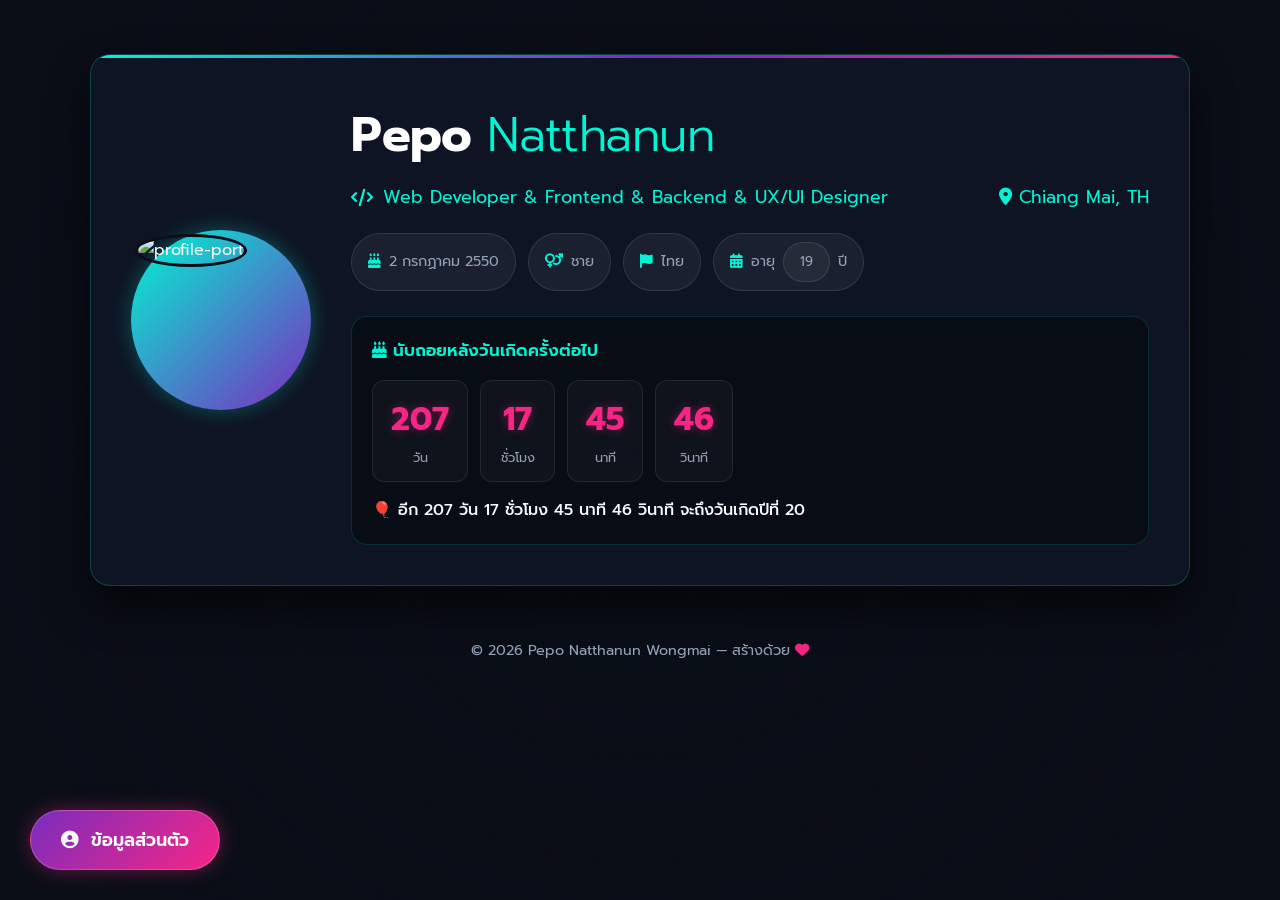
==== commit 4433f0f8: "แก้ไขข้อความ" ====
--- a/index.html
+++ b/index.html
@@ -215,7 +215,7 @@
                         <img src="https://i.ibb.co/dw1SszHq/coding.jpg" alt="Coding Thailand National Round"
                             onerror="this.style.backgroundColor='#2a2d3e'; this.src='data:image/svg+xml,%3Csvg xmlns=%22http://www.w3.org/2000/svg%22 width=%22100%25%22 height=%22100%25%22%3E%3Crect width=%22100%25%22 height=%22100%25%22 fill=%22%232a2d3e%22/%3E%3Ctext x=%2250%25%22 y=%2250%25%22 fill=%22%238d99ae%22 dominant-baseline=%22middle%22 text-anchor=%22middle%22%3ECoding Thailand 2%3C/text%3E%3C/svg%3E';">
                         <div class="work-content">
-                            <h4>Coding Thailand (ระดับประเทศ)</h4>
+                            <h4>Coding Thailand (รอบคัดเลือก)</h4>
                             <p>เข้าร่วมการแข่งขันพัฒนาซอฟต์แวร์รอบชิงชนะเลิศ</p>
                             <i class="fas fa-search-plus" style="color: var(--primary);"></i>
                         </div>
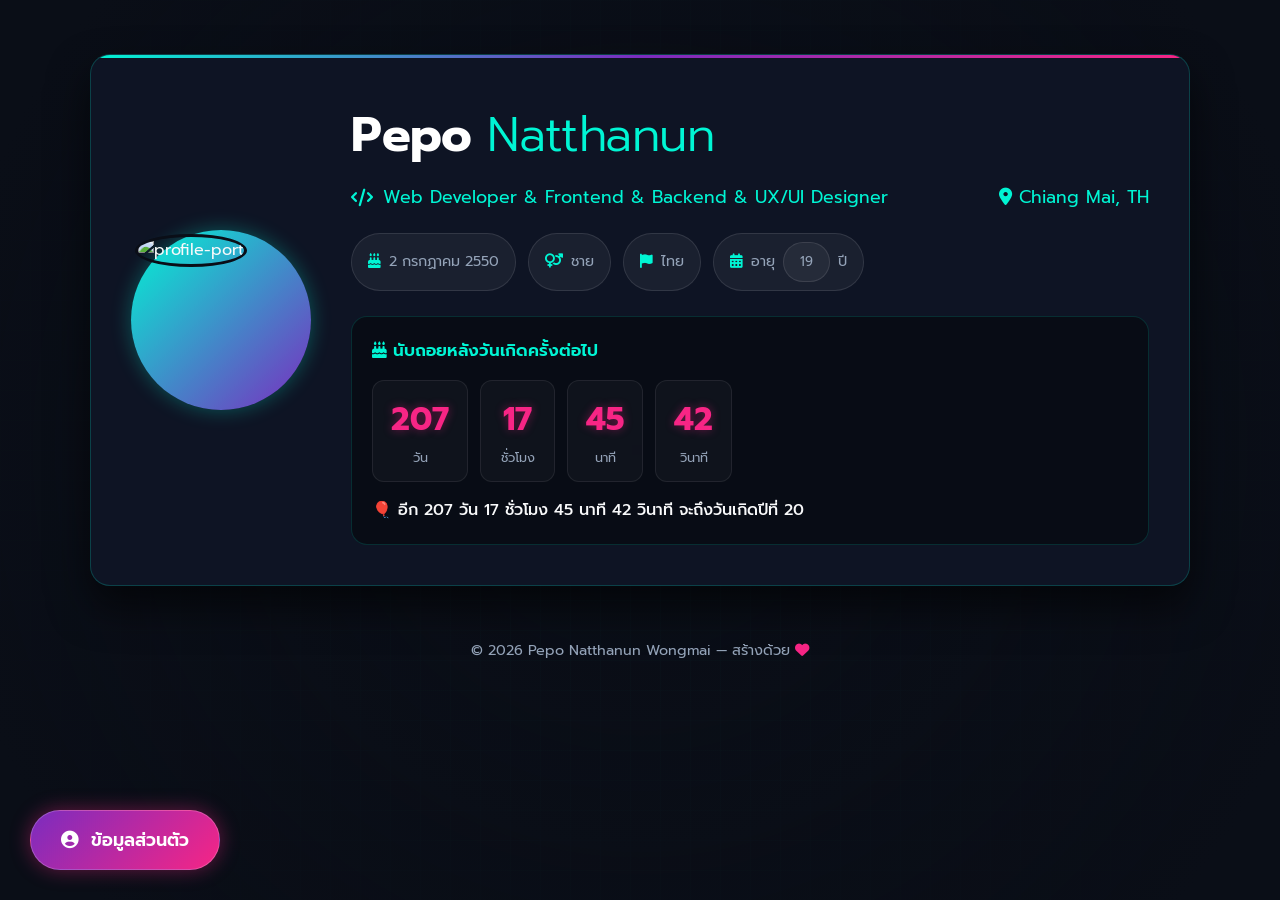
==== commit 089ae918: "เพิ่มผลงานโปรเจค" ====
--- a/index.html
+++ b/index.html
@@ -280,6 +280,17 @@
                         </div>
                     </div>
                     <div class="work-card">
+                        <img src="https://i.ibb.co/MyZQJCdb/Gemini-Generated-Image-yxafpcyxafpcyxaf.jpg" alt="Bot-Discord (Music)" onclick="openLightbox(this.src)"
+                            onerror="this.style.backgroundColor='#2a2d3e'; this.src='data:image/svg+xml,%3Csvg xmlns=%22http://www.w3.org/2000/svg%22 width=%22100%25%22 height=%22100%25%22%3E%3Crect width=%22100%25%22 height=%22100%25%22 fill=%22%232a2d3e%22/%3E%3Ctext x=%2250%25%22 y=%2250%25%22 fill=%22%234cc9f0%22 dominant-baseline=%22middle%22 text-anchor=%22middle%22%3EBot-Discord (Music)%3C/text%3E%3C/svg%3E';">
+                        <div class="work-content">
+                            <h4>Bot-Discord (Music)</h4>
+                            <p>กำลังพัฒนาบอทสำหรับ Discord ที่สามารถเล่นเพลงได้ เร็วๆนี้!</p>
+                            <a href="" target="_blank" class="visit-btn" style="display: inline-block; margin-top: 10px; color: var(--primary); font-weight: 500; text-decoration: none;">
+                                <i class="fas fa-external-link-alt"></i> เปิดไปยังเว็บไซต์
+                            </a>
+                        </div>
+                    </div>
+                    <div class="work-card">
                         <div style="background: linear-gradient(145deg, #4361ee, #7209b7); aspect-ratio: 16/9; display: flex; align-items: center; justify-content: center; color: white; font-size: 2.5em;">
                             <i class="fas fa-clock"></i>
                         </div>
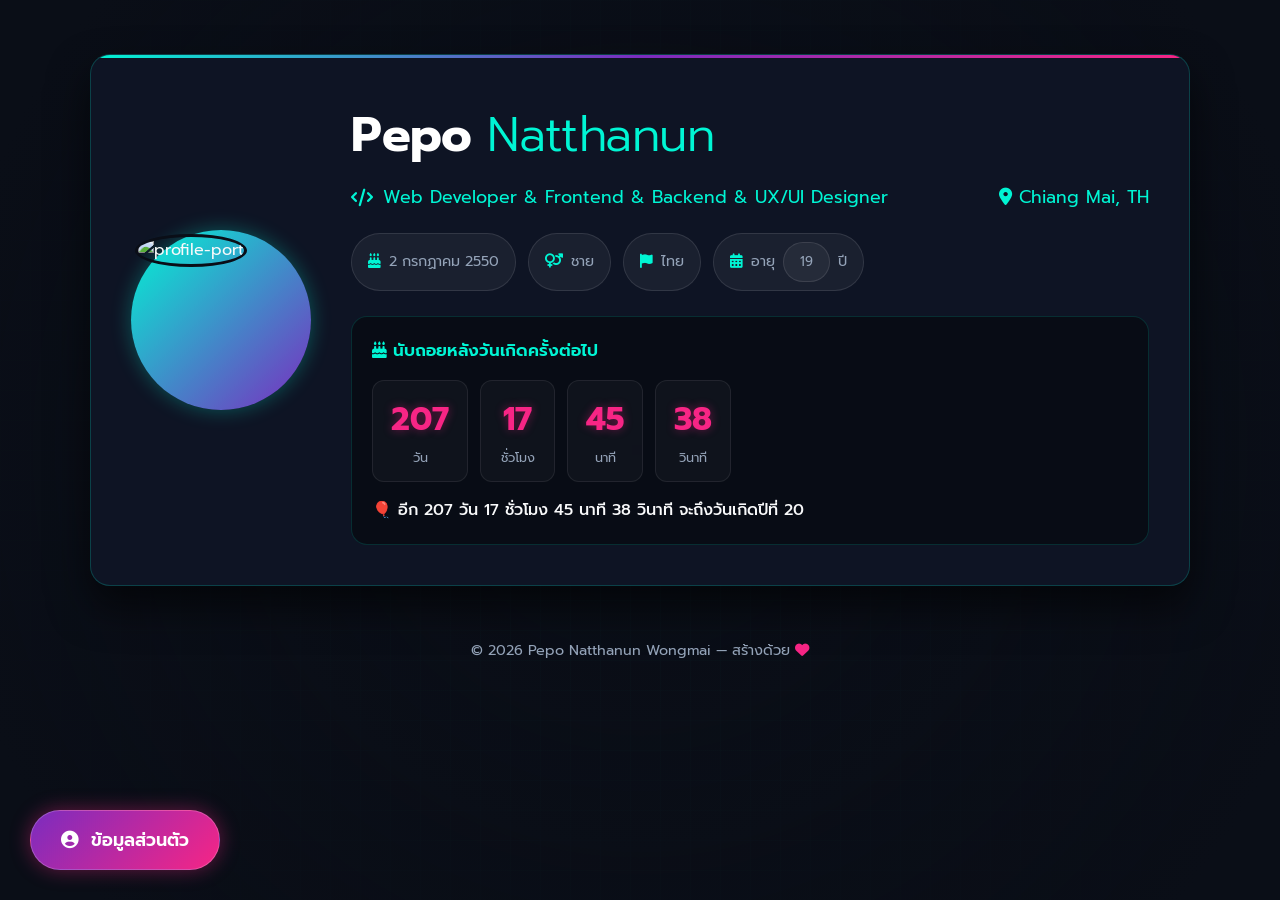
==== commit 60896657: "แก้ไขรูปภาพไม่ชัด" ====
--- a/index.html
+++ b/index.html
@@ -242,7 +242,7 @@
                     </div>
 
                     <div class="work-card" onclick="openLightbox('https://i.ibb.co/gZSt93DW/devops.jpg')">
-                        <img src="https://i.ibb.co/gZSt93DW/devops.jpg" alt="DevOps Project College"
+                        <img src="https://i.ibb.co/678MCsTN/page-0001.jpg" alt="DevOps Project College"
                             onerror="this.style.backgroundColor='#2a2d3e'; this.src='data:image/svg+xml,%3Csvg xmlns=%22http://www.w3.org/2000/svg%22 width=%22100%25%22 height=%22100%25%22%3E%3Crect width=%22100%25%22 height=%22100%25%22 fill=%22%232a2d3e%22/%3E%3Ctext x=%2250%25%22 y=%2250%25%22 fill=%22%238d99ae%22 dominant-baseline=%22middle%22 text-anchor=%22middle%22%3EDevOps Innovation%3C/text%3E%3C/svg%3E';">
                         <div class="work-content">
                             <h4>การแข่งขันพัฒนา DevOps & Innovation (ระดับสถานศึกษา)</h4>
--- a/style.css
+++ b/style.css
@@ -495,4 +495,17 @@
 
 i, .fas, .far, .fab {
     font-family: "Font Awesome 6 Free", "Font Awesome 6 Brands" !important;
+}
+
+.reveal-item {
+    opacity: 0;
+    transform: translateY(45px);
+    transition: opacity 0.7s cubic-bezier(0.22, 1, 0.36, 1), 
+                transform 0.7s cubic-bezier(0.22, 1, 0.36, 1);
+    will-change: opacity, transform;
+}
+
+.reveal-item.active {
+    opacity: 1;
+    transform: translateY(0);
 }
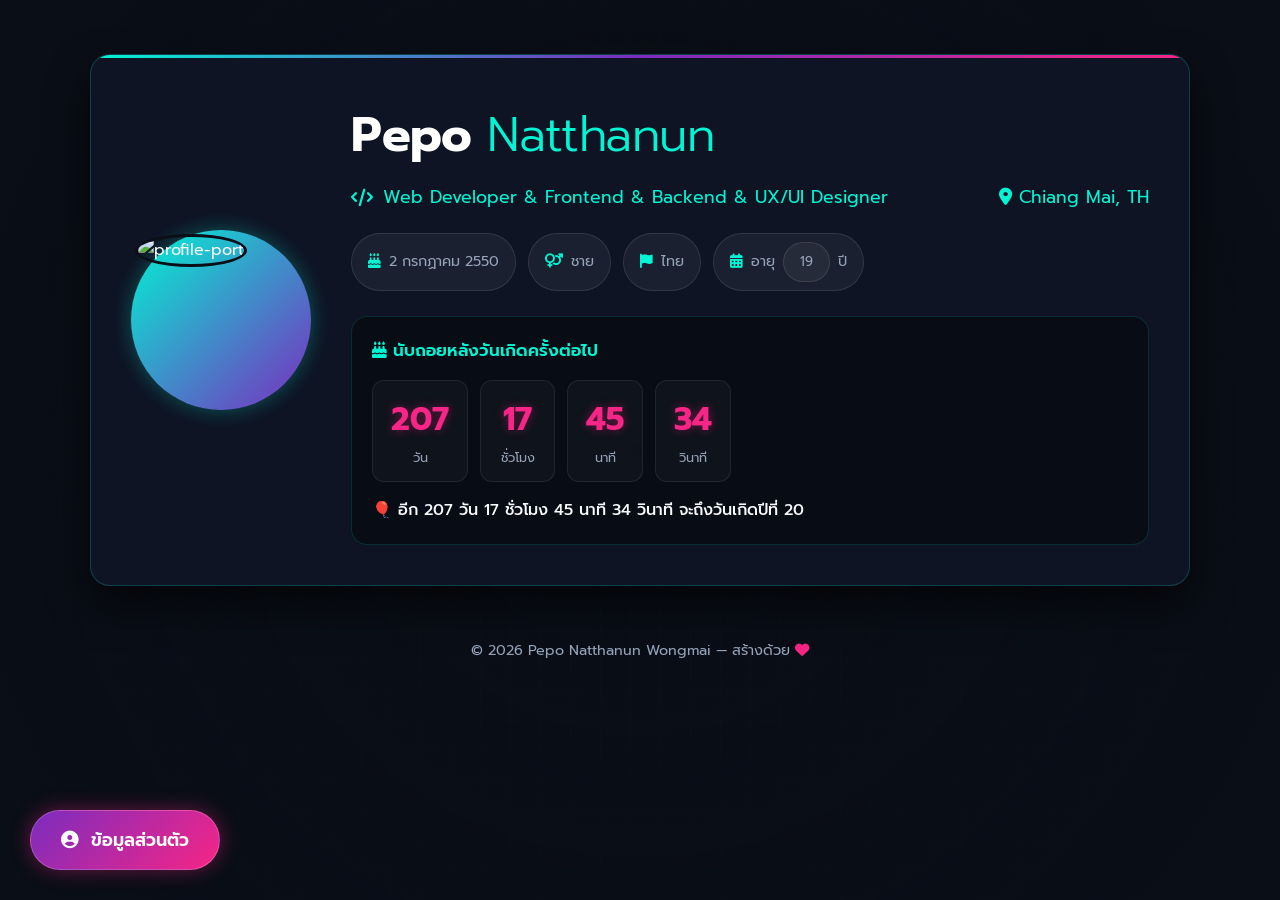
==== commit dc7d7813: "แก้ไขรูปภาพ" ====
--- a/index.html
+++ b/index.html
@@ -241,7 +241,7 @@
                         </div>
                     </div>
 
-                    <div class="work-card" onclick="openLightbox('https://i.ibb.co/gZSt93DW/devops.jpg')">
+                    <div class="work-card" onclick="openLightbox('https://i.ibb.co/678MCsTN/page-0001.jpg')">
                         <img src="https://i.ibb.co/678MCsTN/page-0001.jpg" alt="DevOps Project College"
                             onerror="this.style.backgroundColor='#2a2d3e'; this.src='data:image/svg+xml,%3Csvg xmlns=%22http://www.w3.org/2000/svg%22 width=%22100%25%22 height=%22100%25%22%3E%3Crect width=%22100%25%22 height=%22100%25%22 fill=%22%232a2d3e%22/%3E%3Ctext x=%2250%25%22 y=%2250%25%22 fill=%22%238d99ae%22 dominant-baseline=%22middle%22 text-anchor=%22middle%22%3EDevOps Innovation%3C/text%3E%3C/svg%3E';">
                         <div class="work-content">
